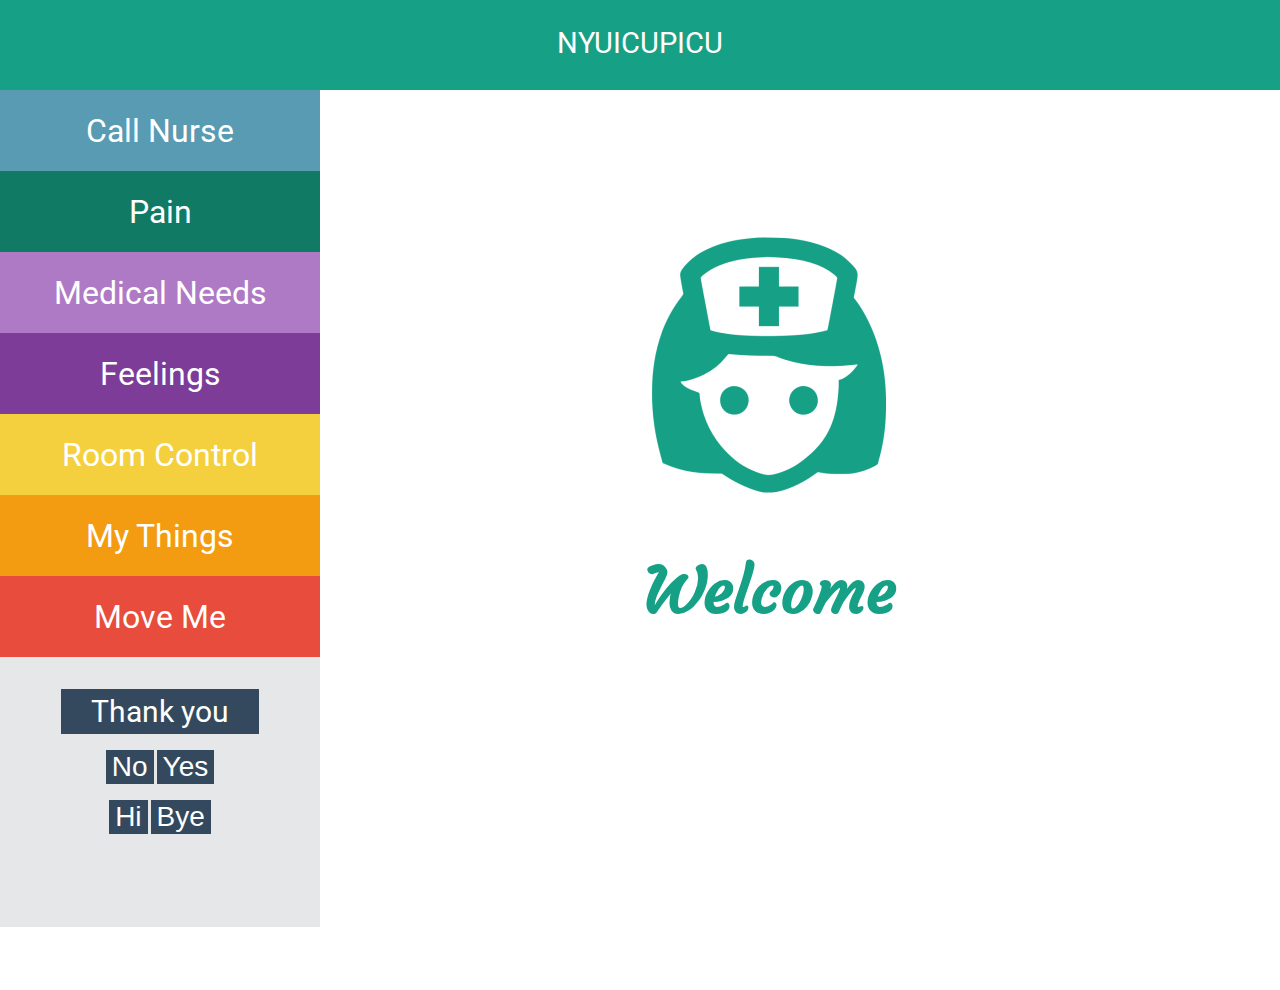
==== platforms/browser/www/index.html @ 37440c9d "ICUPICU source code" ====
<!DOCTYPE html>
<!--
    Copyright (c) 2012-2016 Adobe Systems Incorporated. All rights reserved.

    Licensed to the Apache Software Foundation (ASF) under one
    or more contributor license agreements.  See the NOTICE file
    distributed with this work for additional information
    regarding copyright ownership.  The ASF licenses this file
    to you under the Apache License, Version 2.0 (the
    "License"); you may not use this file except in compliance
    with the License.  You may obtain a copy of the License at

    http://www.apache.org/licenses/LICENSE-2.0

    Unless required by applicable law or agreed to in writing,
    software distributed under the License is distributed on an
    "AS IS" BASIS, WITHOUT WARRANTIES OR CONDITIONS OF ANY
     KIND, either express or implied.  See the License for the
    specific language governing permissions and limitations
    under the License.
-->
<html>

<head>

    <link href="https://fonts.googleapis.com/css?family=Roboto" rel="stylesheet">
    <link href="https://fonts.googleapis.com/css?family=Courgette" rel="stylesheet">

    <meta charset="utf-8" />
    <meta name="format-detection" content="telephone=no" />
    <meta name="msapplication-tap-highlight" content="no" />
    <meta name="viewport" content="user-scalable=no, initial-scale=1, maximum-scale=1, minimum-scale=1, width=device-width" />
    <!-- This is a wide open CSP declaration. To lock this down for production, see below. -->
    <meta http-equiv="Content-Security-Policy" content="default-src * 'unsafe-inline'; style-src 'self' 'unsafe-inline'; media-src *" />
    <!-- Good default declaration:
    * gap: is required only on iOS (when using UIWebView) and is needed for JS->native communication
    * https://ssl.gstatic.com is required only on Android and is needed for TalkBack to function properly
    * Disables use of eval() and inline scripts in order to mitigate risk of XSS vulnerabilities. To change this:
        * Enable inline JS: add 'unsafe-inline' to default-src
        * Enable eval(): add 'unsafe-eval' to default-src
    * Create your own at http://cspisawesome.com
    -->
    <!-- <meta http-equiv="Content-Security-Policy" content="default-src 'self' data: gap: 'unsafe-inline' https://ssl.gstatic.com; style-src 'self' 'unsafe-inline'; media-src *" /> -->

    <link rel="stylesheet" type="text/css" href="css/index.css"/>
    <title>The Patient Communicator</title>
</head>

<body>
    <div id = "header">
      <h1 aria-hidden="true"> NYUICUPICU </h1>
    </div>
    <div id = "side_buttons">
      <button type = "button" class = "button" id = "button1" onclick='speak("call nurse")'>Call Nurse</button>
      <button type = "button" class = "button" id = "button2" onclick="location.href = 'pages/pain.html'">Pain</button>
      <button type = "button" class = "button" id = "button3">Medical Needs</button>
      <button type = "button" class = "button" id = "button4">Feelings</button>
      <button type = "button" class = "button" id = "button5">Room Control</button>
      <button type = "button" class = "button" id = "button6">My Things</button>
      <button type = "button" class = "button" id = "button7">Move Me</button>
      <div id = "words">
        <button type="button" id = "thanks_button" onclick='speak("thank you")'> Thank you </button>
        <div class = "greetings">
          <button type="button" class = "small_button" onclick='speak("no")'> No </button>
          <button type="button" class = "small_button" onclick='speak("yes")'> Yes </button>
        </div>
        <div class = "greetings">
          <button type="button" class = "small_button" onclick='speak("hi")'> Hi </button>
          <button type="button" class = "small_button" onclick='speak("bye")'> Bye </button>
        </div>
      </div>
    </div>

    <div id = "page_content">
      <div class="message">
        <img id = "nurse_icon" src="img/nurse.png" alt="nurse" aria-hidden="true">
        <h1 id = "welcome" aria-hidden="true"> Welcome </h1>
      </div>
    </div>

    <script src="https://code.jquery.com/jquery-3.1.1.min.js"   integrity="sha256-hVVnYaiADRTO2PzUGmuLJr8BLUSjGIZsDYGmIJLv2b8="   crossorigin="anonymous"></script>
    <script type="text/javascript" src="js/script.js"></script>
    <script type="text/javascript" src="cordova.js"></script>
    <script type="text/javascript" src="js/index.js"></script>
    <script type="text/javascript">
        app.initialize();
    </script>
</body>

</html>
---- platforms/browser/www/css/index.css ----
* {
    -webkit-tap-highlight-color: rgba(0,0,0,0); /* make transparent link selection, adjust last value opacity 0 to 1.0 */
}

body {
    -webkit-touch-callout: none;                /* prevent callout to copy image, etc when tap to hold */
    -webkit-text-size-adjust: none;             /* prevent webkit from resizing text to fit */
    -webkit-user-select: none;                  /* prevent copy paste, to allow, change 'none' to 'text' */
    background-attachment:fixed;
    font-family: 'Roboto', sans-serif;
    font-size:12px;
    height:100%;
    margin:0px;
    padding:0px;
    width:100%;
}

/* Portrait layout (default) */
.app {
    position:absolute;             /* position in the center of the screen */
    left:50%;
    top:50%;
    height:50px;                   /* text area height */
    width:225px;                   /* text area width */
    text-align:center;
    padding:180px 0px 0px 0px;     /* image height is 200px (bottom 20px are overlapped with text) */
    margin:-115px 0px 0px -112px;  /* offset vertical: half of image height and text area height */
                                   /* offset horizontal: half of text area width */
}

/* Landscape layout (with min-width) */
@media screen and (orientation landscape) {
    .app {
        background-position:left center;
        padding:75px 0px 75px 170px;  /* padding-top + padding-bottom + text area = image height */
        margin:-90px 0px 0px -198px;  /* offset vertical: half of image height */
                                      /* offset horizontal: half of image width and text area width */
    }
}

h1 {
    font-size:24px;
    font-weight:normal;
    margin:0px;
    overflow:visible;
    padding:0px;
    text-align:center;
}

.event {
    border-radius:4px;
    -webkit-border-radius:4px;
    color:#FFFFFF;
    font-size:12px;
    margin:0px 30px;
    padding:2px 0px;
}

.event.listening {
    background-color:#333333;
    display:block;
}

.event.received {
    background-color:#4B946A;
    display:none;
}

@keyframes fade {
    from { opacity: 1.0; }
    50% { opacity: 0.4; }
    to { opacity: 1.0; }
}

@-webkit-keyframes fade {
    from { opacity: 1.0; }
    50% { opacity: 0.4; }
    to { opacity: 1.0; }
}

.blink {
    animation:fade 3000ms infinite;
    -webkit-animation:fade 3000ms infinite;
}

#header {
  position: fixed;
  width: 100%;
  height: 10vh;
  background-color:#16A085;
  z-index: 1;
}

#header h1 {
  color: white;
  margin-top: 2%;
  font-size: 1.8rem;
}

#side_buttons {
  z-index:0;
  position: absolute;
  margin-top: 10vh;
  width: 25vw;
  height: 100vh;
}

.button {
  font-family: 'Roboto', sans-serif;
  background-color:#599bb3;
	font-size: 2rem;
	text-decoration:none;
  display: block;
  width: 25vw;
  height: 9vh;
  padding: 0;
  border: none;
  color: white;
}

#button1 {
  background-color:#599bb3;
}
#button2 {
  background-color:#117A65;
}
#button3 {
  background-color: #AF7AC5;
}
#button4 {
  background-color: #7D3C98;
}
#button5 {
  background-color: #F4D03F;
}
#button6 {
  background-color: #F39C12;
}
#button7 {
  background-color: #E74C3C;
}

#words {
  position: absolute;
  background-color: #E5E7E9;
  width: 25vw;
  height: 30vh;
  display: block;
  border: none;
  padding: 0;
}

#thanks_button {
  font-family: 'Roboto', sans-serif;
  display: block;
  text-align: center;
  margin: 0 auto;
  margin-top: 10%;
  position: relative;
  outline: none;
  border: none;
  padding: 5px;
  padding-left: 30px;
  padding-right: 30px;
  font-size: 30px;
  background-color: #34495E;
  color: white;
}

.greetings {
  font-family: 'Roboto', sans-serif;
  margin: 0 auto;
  text-align: center;
  margin-top: 5%;
}
.small_button {
  margin: 0 auto;
  background-color: #34495E;
  color: white;
  border: none;
  font-size: 28px;
}

#page_content {
  position: fixed;
  width: 85vw;
  top: 10vw;
  left:25vh;
  text-align: center;
}

#nurse_icon {
  margin: 0 auto;
  margin-top: 10%;
}

#welcome {

  font-family: 'Courgette', cursive;
  margin: 5%;
  font-size: 4rem;
  font-weight: bold;
  color: #16A085;
}
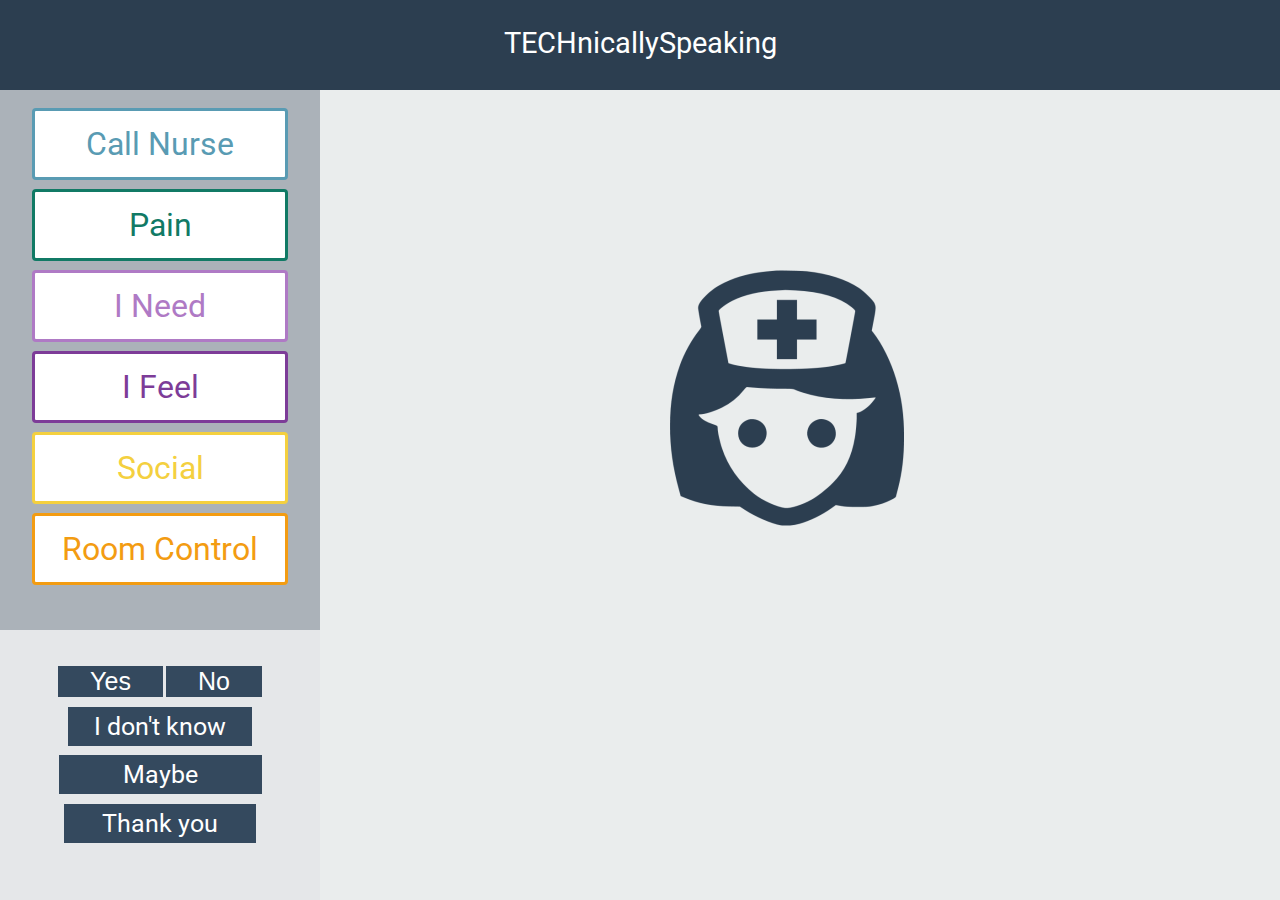
==== commit 4cb3c8ea: "changed homepage layout" ====
--- a/platforms/browser/www/index.html
+++ b/platforms/browser/www/index.html
@@ -48,33 +48,31 @@
 
 <body>
     <div id = "header">
-      <h1 aria-hidden="true"> NYUICUPICU </h1>
+      <h1 aria-hidden="true"> TECHnicallySpeaking </h1>
     </div>
     <div id = "side_buttons">
-      <button type = "button" class = "button" id = "button1" onclick='speak("call nurse")'>Call Nurse</button>
-      <button type = "button" class = "button" id = "button2" onclick="location.href = 'pages/pain.html'">Pain</button>
-      <button type = "button" class = "button" id = "button3">Medical Needs</button>
-      <button type = "button" class = "button" id = "button4">Feelings</button>
-      <button type = "button" class = "button" id = "button5">Room Control</button>
-      <button type = "button" class = "button" id = "button6">My Things</button>
-      <button type = "button" class = "button" id = "button7">Move Me</button>
+      <div id = "main_background">
+          <button type = "button" class = "button" id = "nurse_button" onclick='speak("call nurse")'>Call Nurse</button>
+          <button type = "button" class = "button" id = "pain_button" onclick="location.href = 'pages/pain.html'">Pain</button>
+          <button type = "button" class = "button" id = "need_button"> I Need </button>
+          <button type = "button" class = "button" id = "feel_button"> I Feel</button>
+          <button type = "button" class = "button" id = "social_button">Social</button>
+          <button type = "button" class = "button" id = "room_button">Room Control</button>
+      </div>
       <div id = "words">
-        <button type="button" id = "thanks_button" onclick='speak("thank you")'> Thank you </button>
         <div class = "greetings">
+          <button type="button" class = "small_button" onclick='speak("yes")'> Yes </button>
           <button type="button" class = "small_button" onclick='speak("no")'> No </button>
-          <button type="button" class = "small_button" onclick='speak("yes")'> Yes </button>
         </div>
-        <div class = "greetings">
-          <button type="button" class = "small_button" onclick='speak("hi")'> Hi </button>
-          <button type="button" class = "small_button" onclick='speak("bye")'> Bye </button>
-        </div>
+        <button type="button" id= "dont" class = "phrase" onclick='speak("I don&quot;t know")'>I don't know</button>
+        <button type="button" id="maybe" class = "phrase" onclick='speak("maybe")'> Maybe </button>
+        <button type="button" class = "phrase" onclick='speak("thank you")'> Thank you </button>
       </div>
     </div>
 
     <div id = "page_content">
       <div class="message">
         <img id = "nurse_icon" src="img/nurse.png" alt="nurse" aria-hidden="true">
-        <h1 id = "welcome" aria-hidden="true"> Welcome </h1>
       </div>
     </div>
 
--- a/platforms/browser/www/css/index.css
+++ b/platforms/browser/www/css/index.css
@@ -87,7 +87,7 @@
   position: fixed;
   width: 100%;
   height: 10vh;
-  background-color:#16A085;
+  background-color:#2C3E50;
   z-index: 1;
 }
 
@@ -102,42 +102,54 @@
   position: absolute;
   margin-top: 10vh;
   width: 25vw;
-  height: 100vh;
+  height: 90vh;
+}
+
+#main_background {
+  height: 59vh;
+  background-color:#ABB2B9;
+  padding-top: 1vh;
 }
 
 .button {
   font-family: 'Roboto', sans-serif;
-  background-color:#599bb3;
 	font-size: 2rem;
 	text-decoration:none;
   display: block;
-  width: 25vw;
-  height: 9vh;
+  width: 20vw;
+  height: 8vh;
   padding: 0;
-  border: none;
-  color: white;
-}
-
-#button1 {
-  background-color:#599bb3;
-}
-#button2 {
-  background-color:#117A65;
-}
-#button3 {
-  background-color: #AF7AC5;
-}
-#button4 {
-  background-color: #7D3C98;
-}
-#button5 {
-  background-color: #F4D03F;
-}
-#button6 {
-  background-color: #F39C12;
-}
-#button7 {
-  background-color: #E74C3C;
+  background-color:white;
+  margin: 0 auto;
+  border-style: solid;
+  border-width: medium;
+  border-radius: 4px;
+  margin-top: 1vh;
+}
+
+#nurse_button {
+  color: #599bb3;
+  border-color: #599bb3;
+}
+#pain_button{
+  color:#117A65;
+  border-color: #117A65;
+}
+#need_button {
+  color: #AF7AC5;
+  border-color:  #AF7AC5;
+}
+#feel_button {
+  color: #7D3C98;
+  border-color: #7D3C98;
+}
+#social_button {
+  color:#F4D03F;
+  border-color: #F4D03F;
+}
+#room_button {
+  color: #F39C12;
+  border-color: #F39C12;
 }
 
 #words {
@@ -150,55 +162,63 @@
   padding: 0;
 }
 
-#thanks_button {
+.phrase {
   font-family: 'Roboto', sans-serif;
   display: block;
   text-align: center;
   margin: 0 auto;
-  margin-top: 10%;
+  margin-top: 3%;
   position: relative;
   outline: none;
   border: none;
   padding: 5px;
-  padding-left: 30px;
-  padding-right: 30px;
-  font-size: 30px;
+  font-size: 25px;
   background-color: #34495E;
   color: white;
+  padding-right: 3vw;
+  padding-left: 3vw;
+}
+
+#maybe {
+  padding-right: 5vw;
+  padding-left: 5vw;
+}
+
+#dont {
+  padding-right: 2vw;
+  padding-left: 2vw;
 }
 
 .greetings {
   font-family: 'Roboto', sans-serif;
   margin: 0 auto;
   text-align: center;
-  margin-top: 5%;
+  margin-top: 4vh;
 }
 .small_button {
   margin: 0 auto;
   background-color: #34495E;
   color: white;
   border: none;
-  font-size: 28px;
+  font-size: 25px;
+  padding-left: 2.5vw;
+  padding-right: 2.5vw;
 }
 
 #page_content {
-  position: fixed;
+  background-color: #EAEDED;
+  position: absolute;
   width: 85vw;
-  top: 10vw;
-  left:25vh;
+  height: 90vh;
+  top: 10vh;
+  left: 25vw;
+}
+
+.message {
   text-align: center;
-}
-
+  margin: 0 auto;
+}
 #nurse_icon {
-  margin: 0 auto;
-  margin-top: 10%;
-}
-
-#welcome {
-
-  font-family: 'Courgette', cursive;
-  margin: 5%;
-  font-size: 4rem;
-  font-weight: bold;
-  color: #16A085;
-}
+  margin-top: 20vh;
+  margin-right: 12vw;
+}
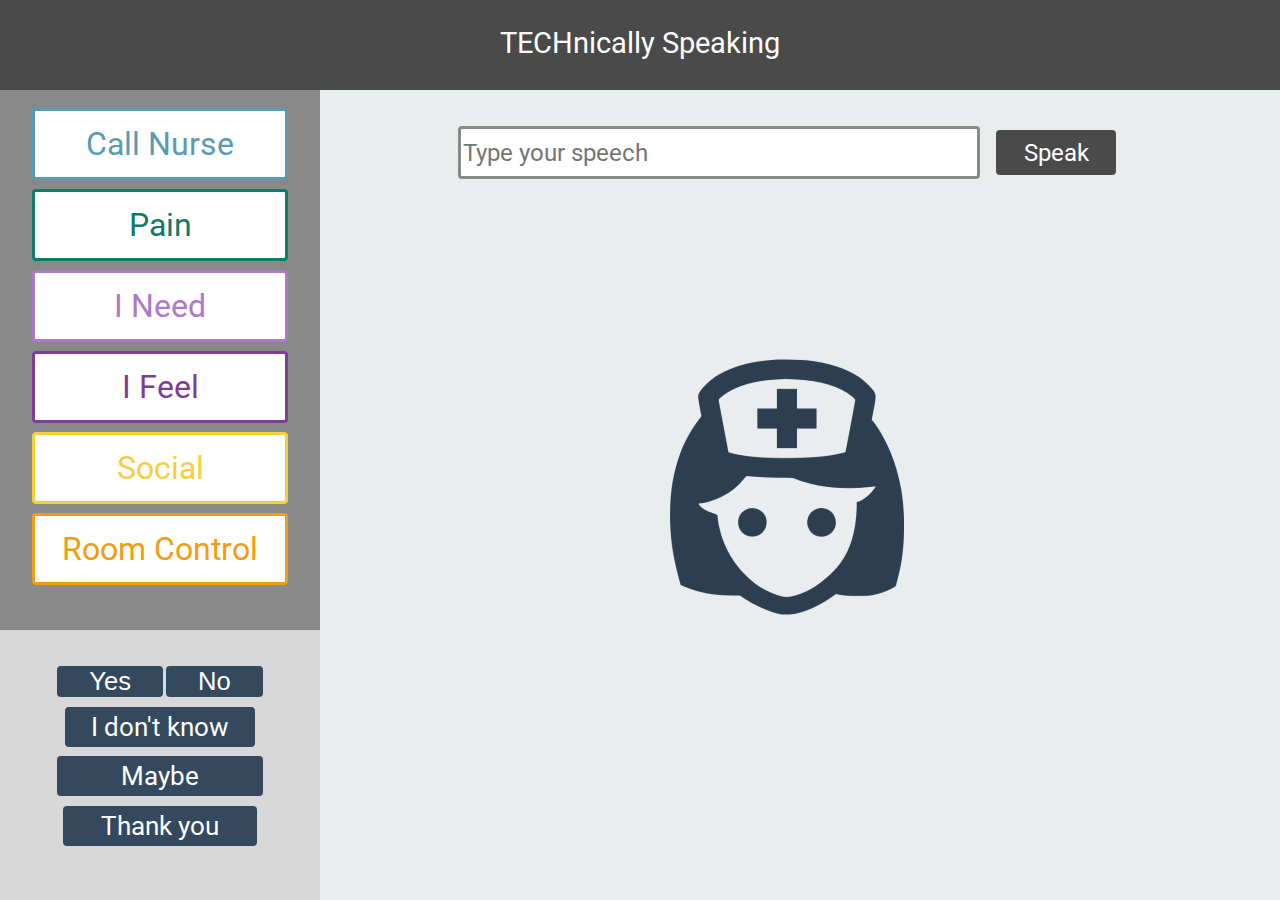
==== commit 6a0634b8: "finished homepage" ====
--- a/platforms/browser/www/index.html
+++ b/platforms/browser/www/index.html
@@ -1,36 +1,15 @@
 <!DOCTYPE html>
-<!--
-    Copyright (c) 2012-2016 Adobe Systems Incorporated. All rights reserved.
-
-    Licensed to the Apache Software Foundation (ASF) under one
-    or more contributor license agreements.  See the NOTICE file
-    distributed with this work for additional information
-    regarding copyright ownership.  The ASF licenses this file
-    to you under the Apache License, Version 2.0 (the
-    "License"); you may not use this file except in compliance
-    with the License.  You may obtain a copy of the License at
-
-    http://www.apache.org/licenses/LICENSE-2.0
-
-    Unless required by applicable law or agreed to in writing,
-    software distributed under the License is distributed on an
-    "AS IS" BASIS, WITHOUT WARRANTIES OR CONDITIONS OF ANY
-     KIND, either express or implied.  See the License for the
-    specific language governing permissions and limitations
-    under the License.
--->
 <html>
 
 <head>
 
     <link href="https://fonts.googleapis.com/css?family=Roboto" rel="stylesheet">
-    <link href="https://fonts.googleapis.com/css?family=Courgette" rel="stylesheet">
+    <link href="https://fonts.googleapis.com/css?family=PT+Sans+Narrow" rel="stylesheet">
 
     <meta charset="utf-8" />
     <meta name="format-detection" content="telephone=no" />
     <meta name="msapplication-tap-highlight" content="no" />
     <meta name="viewport" content="user-scalable=no, initial-scale=1, maximum-scale=1, minimum-scale=1, width=device-width" />
-    <!-- This is a wide open CSP declaration. To lock this down for production, see below. -->
     <meta http-equiv="Content-Security-Policy" content="default-src * 'unsafe-inline'; style-src 'self' 'unsafe-inline'; media-src *" />
     <!-- Good default declaration:
     * gap: is required only on iOS (when using UIWebView) and is needed for JS->native communication
@@ -48,7 +27,7 @@
 
 <body>
     <div id = "header">
-      <h1 aria-hidden="true"> TECHnicallySpeaking </h1>
+      <h1 aria-hidden="true"> TECHnically Speaking </h1>
     </div>
     <div id = "side_buttons">
       <div id = "main_background">
@@ -70,9 +49,17 @@
       </div>
     </div>
 
-    <div id = "page_content">
-      <div class="message">
+    <div id = "main_page">
+      <div id = "speech">
+        <form class="speech-form">
+            <input type="text" id = "speech_text" placeholder = "Type your speech" value="">
+            <input type="submit" id="speech_submit" value="Speak">
+        </form>
+      </div>
+      <!-- Changes according to the page -->
+      <div class="page_content">
         <img id = "nurse_icon" src="img/nurse.png" alt="nurse" aria-hidden="true">
+        <h2 id = "welcome"></h2>
       </div>
     </div>
 
@@ -83,6 +70,6 @@
     <script type="text/javascript">
         app.initialize();
     </script>
-</body>
+  </body>
 
 </html>
--- a/platforms/browser/www/css/index.css
+++ b/platforms/browser/www/css/index.css
@@ -85,9 +85,9 @@
 
 #header {
   position: fixed;
-  width: 100%;
+  width: 100vw;
   height: 10vh;
-  background-color:#2C3E50;
+  background-color:#4A4A4A;
   z-index: 1;
 }
 
@@ -107,7 +107,7 @@
 
 #main_background {
   height: 59vh;
-  background-color:#ABB2B9;
+  background-color:#898989;
   padding-top: 1vh;
 }
 
@@ -154,7 +154,7 @@
 
 #words {
   position: absolute;
-  background-color: #E5E7E9;
+  background-color: #D8D8D8;
   width: 25vw;
   height: 30vh;
   display: block;
@@ -172,11 +172,12 @@
   outline: none;
   border: none;
   padding: 5px;
-  font-size: 25px;
+  font-size: 1.6rem;
   background-color: #34495E;
   color: white;
   padding-right: 3vw;
   padding-left: 3vw;
+  border-radius: 4px;
 }
 
 #maybe {
@@ -200,12 +201,13 @@
   background-color: #34495E;
   color: white;
   border: none;
-  font-size: 25px;
+  font-size: 1.6rem;
   padding-left: 2.5vw;
   padding-right: 2.5vw;
-}
-
-#page_content {
+  border-radius: 4px;
+}
+
+#main_page {
   background-color: #EAEDED;
   position: absolute;
   width: 85vw;
@@ -214,11 +216,52 @@
   left: 25vw;
 }
 
-.message {
-  text-align: center;
-  margin: 0 auto;
-}
+.page_content {
+  text-align: center;
+  margin: 0 auto;
+}
+
 #nurse_icon {
   margin-top: 20vh;
   margin-right: 12vw;
 }
+
+#welcome {
+  font-family: 'PT Sans Narrow', sans-serif;
+  font-size: 2rem;
+  margin-right: 12vw;
+  color:#2C3E50;
+}
+
+#speech {
+  margin: 0 auto;
+  text-align: center;
+  margin-right: 12vw;
+  margin-top: 4vh;
+}
+
+#speech_text {
+  font-family: 'Roboto', sans-serif;
+  width: 40vw;
+  height:5vh;
+  font-size: 1.5rem;
+  border-color:#898989;
+  border-width: medium;
+  border-style: solid;
+  border-radius: 4px;
+  text-shadow: none;
+}
+
+#speech_submit {
+  font-family: 'Roboto', sans-serif;
+  height:5vh;
+  padding-left: 2vw;
+  padding-right: 2vw;
+  margin-left: 1vw;
+  color:white;
+  background-color:#4A4A4A;
+  font-size: 1.5rem;
+  border-color: #4A4A4A;
+  border-style: solid;
+  border-radius: 4px;
+}
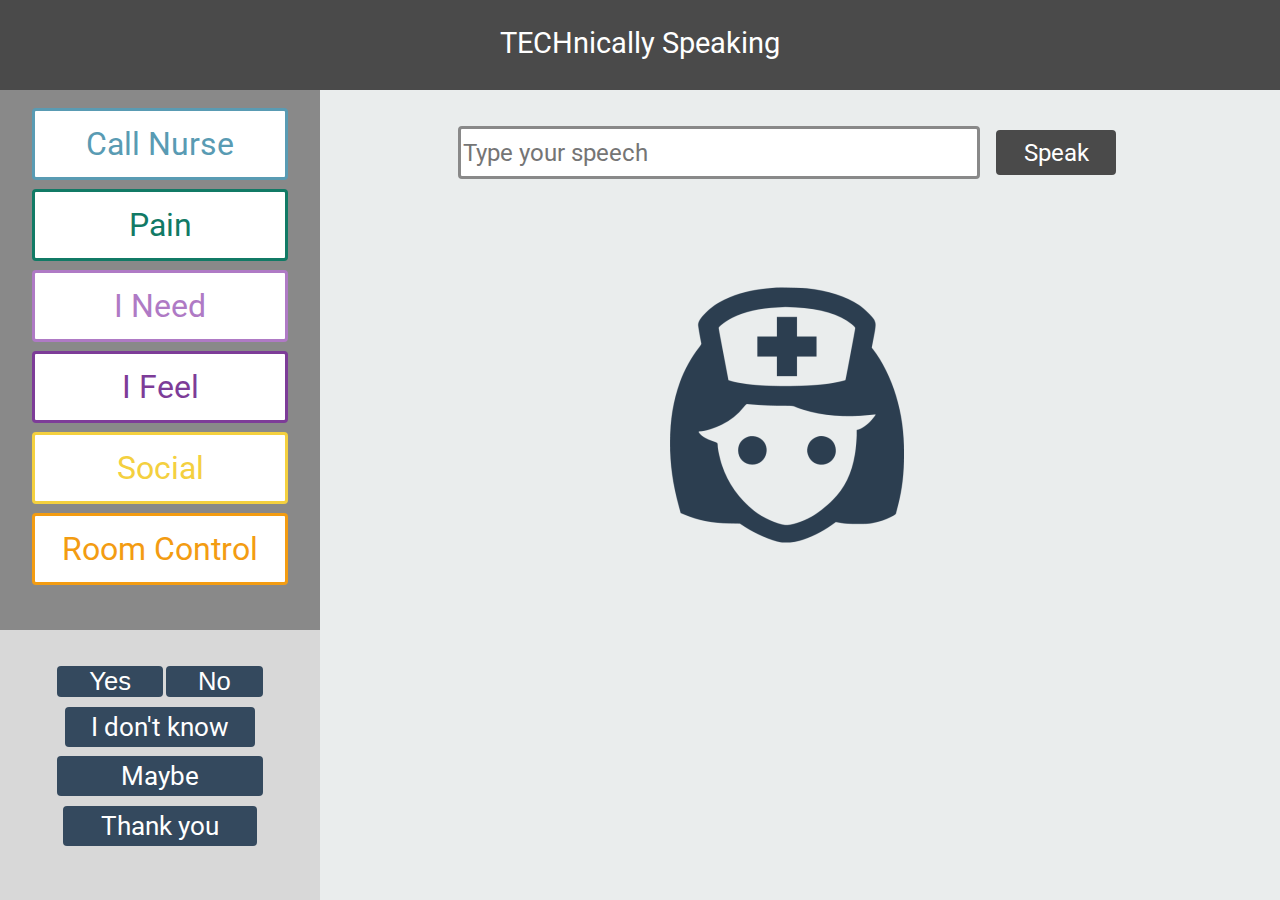
==== commit 0fd0d442: "added loading icons" ====
--- a/platforms/browser/www/index.html
+++ b/platforms/browser/www/index.html
@@ -31,7 +31,7 @@
     </div>
     <div id = "side_buttons">
       <div id = "main_background">
-          <button type = "button" class = "button" id = "nurse_button" onclick='speak("call nurse")'>Call Nurse</button>
+          <button type = "button" class = "button" id = "nurse_button" onclick='callNurse()'>Call Nurse</button>
           <button type = "button" class = "button" id = "pain_button" onclick="location.href = 'pages/pain.html'">Pain</button>
           <button type = "button" class = "button" id = "need_button"> I Need </button>
           <button type = "button" class = "button" id = "feel_button"> I Feel</button>
@@ -50,6 +50,7 @@
     </div>
 
     <div id = "main_page">
+
       <div id = "speech">
         <form class="speech-form">
             <input type="text" id = "speech_text" placeholder = "Type your speech" value="">
@@ -58,8 +59,20 @@
       </div>
       <!-- Changes according to the page -->
       <div class="page_content">
-        <img id = "nurse_icon" src="img/nurse.png" alt="nurse" aria-hidden="true">
-        <h2 id = "welcome"></h2>
+
+        <div id="content">
+
+          <img id = "nurse_icon" src="img/nurse.png" alt="nurse" aria-hidden="true">
+          <h2 id = "welcome"></h2>
+        </div>
+
+        <div id="call_nurse">
+          <img id="call_nurse_icon" src="../img/callnurse.png" alt="call nurse" aria-hidden="true">
+          <h1> Calling Nurse</h1><br>
+          <div class="circle"></div>
+          <div class="circle"></div>
+          <div class="circle"></div>
+        </div>
       </div>
     </div>
 
--- a/platforms/browser/www/css/index.css
+++ b/platforms/browser/www/css/index.css
@@ -222,7 +222,7 @@
 }
 
 #nurse_icon {
-  margin-top: 20vh;
+  margin-top: 12vh;
   margin-right: 12vw;
 }
 
@@ -265,3 +265,116 @@
   border-style: solid;
   border-radius: 4px;
 }
+
+#call_nurse {
+  display: none;
+  margin: 0 auto;
+  text-align: center;
+  margin-left: 8vw;
+  background-color: #34495E;
+  width: 60vw;
+  height: 50vh;
+  margin-top: 10vh;
+  border-radius: 5px;
+  color: white;
+}
+
+#call_nurse_icon {
+  margin-top: 8vh;
+  margin-bottom: 4vh;
+}
+
+/* Loading circle */
+.circle {
+  width: 10px;
+  height: 10px;
+  border-radius: 14px;
+  border: 2px solid white;
+  margin: 10px;
+  animation: rotate 2s infinite linear;
+  animation-fill-mode: both;
+  display: inline-block;
+}
+
+.circle:nth-of-type(2) {
+    animation: rotate2 2s infinite linear;
+  animation-fill-mode: both;
+}
+
+.circle:nth-of-type(3) {
+    animation: rotate3 2s infinite linear;
+  animation-fill-mode: both;
+}
+
+@keyframes rotate {
+  0% {
+    transform: scale(0);
+    opacity: 0;
+  }
+  25% {
+    transform: scale(1);
+    opacity: 1;
+  }
+  75% {
+    transform: scale(1);
+    opacity: 1;
+  }
+  85% {
+    transform: scale(1);
+    opacity: 1;
+  }
+  100% {
+    transform: scale(1);
+    opacity: 0;
+  }
+}
+
+@keyframes rotate2 {
+  0% {
+    transform: scale(0);
+    opacity: 0;
+  }
+  25% {
+    transform: scale(0);
+    opacity: 0;
+  }
+  50% {
+    transform: scale(1);
+    opacity: 1;
+  }
+  75% {
+    transform: scale(1);
+    opacity: 1;
+  }
+  85% {
+    transform: scale(1);
+    opacity: 1;
+  }
+  100% {
+    transform: scale(1);
+    opacity: 0;
+  }
+}
+
+@keyframes rotate3 {
+  0% {
+    transform: scale(0);
+    opacity: 0;
+  }
+  50% {
+    transform: scale(0);
+    opacity: 0;
+  }
+  75% {
+    transform: scale(1);
+    opacity: 1;
+  }
+  85% {
+    transform: scale(1);
+    opacity: 1;
+  }
+  100% {
+    transform: scale(1);
+    opacity: 0;
+  }
+}
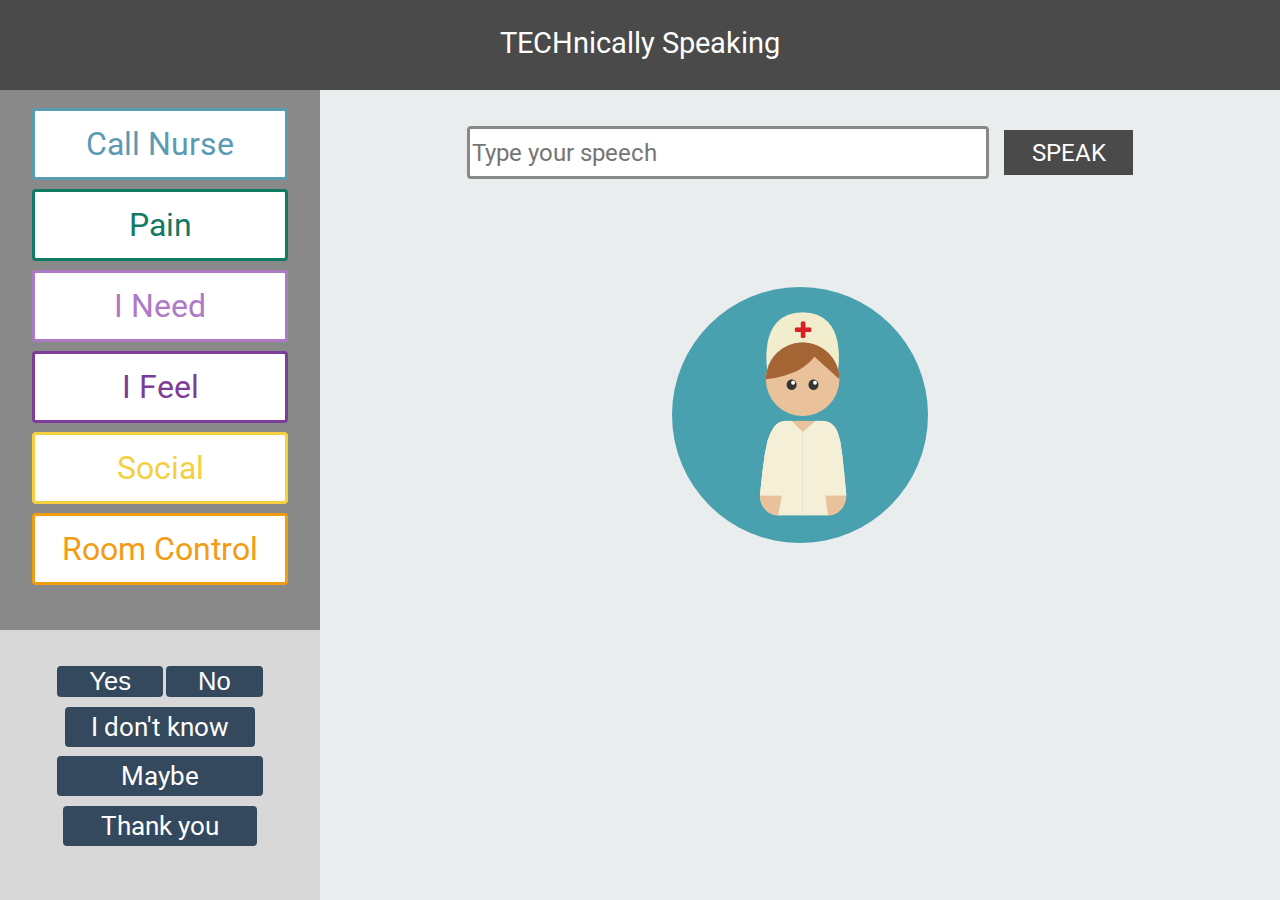
==== commit 57142fc3: "Merge pull request #2 from an1519/websockets" ====
--- a/platforms/browser/www/index.html
+++ b/platforms/browser/www/index.html
@@ -33,10 +33,10 @@
       <div id = "main_background">
           <button type = "button" class = "button" id = "nurse_button" onclick='callNurse()'>Call Nurse</button>
           <button type = "button" class = "button" id = "pain_button" onclick="location.href = 'pages/pain.html'">Pain</button>
-          <button type = "button" class = "button" id = "need_button"> I Need </button>
-          <button type = "button" class = "button" id = "feel_button"> I Feel</button>
-          <button type = "button" class = "button" id = "social_button">Social</button>
-          <button type = "button" class = "button" id = "room_button">Room Control</button>
+          <button type = "button" class = "button" id = "need_button" onclick="location.href = 'pages/need.html'"> I Need </button>
+          <button type = "button" class = "button" id = "feel_button" onclick="location.href = 'pages/feeling.html'"> I Feel</button>
+          <button type = "button" class = "button" id = "social_button" onclick="location.href = 'pages/social.html'">Social</button>
+          <button type = "button" class = "button" id = "room_button" onclick="location.href = 'pages/control.html'">Room Control</button>
       </div>
       <div id = "words">
         <div class = "greetings">
@@ -50,24 +50,21 @@
     </div>
 
     <div id = "main_page">
-
       <div id = "speech">
         <form class="speech-form">
             <input type="text" id = "speech_text" placeholder = "Type your speech" value="">
-            <input type="submit" id="speech_submit" value="Speak">
+            <input type="submit" id="speech_submit" value="SPEAK">
         </form>
       </div>
       <!-- Changes according to the page -->
       <div class="page_content">
-
         <div id="content">
-
           <img id = "nurse_icon" src="img/nurse.png" alt="nurse" aria-hidden="true">
           <h2 id = "welcome"></h2>
         </div>
 
         <div id="call_nurse">
-          <img id="call_nurse_icon" src="../img/callnurse.png" alt="call nurse" aria-hidden="true">
+          <img id="call_nurse_icon" src="img/callnurse.png" alt="call nurse" aria-hidden="true">
           <h1> Calling Nurse</h1><br>
           <div class="circle"></div>
           <div class="circle"></div>
@@ -75,7 +72,6 @@
         </div>
       </div>
     </div>
-
     <script src="https://code.jquery.com/jquery-3.1.1.min.js"   integrity="sha256-hVVnYaiADRTO2PzUGmuLJr8BLUSjGIZsDYGmIJLv2b8="   crossorigin="anonymous"></script>
     <script type="text/javascript" src="js/script.js"></script>
     <script type="text/javascript" src="cordova.js"></script>
--- a/platforms/browser/www/css/index.css
+++ b/platforms/browser/www/css/index.css
@@ -210,7 +210,7 @@
 #main_page {
   background-color: #EAEDED;
   position: absolute;
-  width: 85vw;
+  width: 75vw;
   height: 90vh;
   top: 10vh;
   left: 25vw;
@@ -223,20 +223,17 @@
 
 #nurse_icon {
   margin-top: 12vh;
-  margin-right: 12vw;
 }
 
 #welcome {
   font-family: 'PT Sans Narrow', sans-serif;
   font-size: 2rem;
-  margin-right: 12vw;
   color:#2C3E50;
 }
 
 #speech {
   margin: 0 auto;
   text-align: center;
-  margin-right: 12vw;
   margin-top: 4vh;
 }
 
@@ -250,20 +247,6 @@
   border-style: solid;
   border-radius: 4px;
   text-shadow: none;
-}
-
-#speech_submit {
-  font-family: 'Roboto', sans-serif;
-  height:5vh;
-  padding-left: 2vw;
-  padding-right: 2vw;
-  margin-left: 1vw;
-  color:white;
-  background-color:#4A4A4A;
-  font-size: 1.5rem;
-  border-color: #4A4A4A;
-  border-style: solid;
-  border-radius: 4px;
 }
 
 #call_nurse {
@@ -378,3 +361,17 @@
     opacity: 0;
   }
 }
+
+#speech_submit {
+  font-family: 'Roboto', sans-serif;
+  height:5vh;
+  padding-left: 2vw;
+  padding-right: 2vw;
+  margin-left: 1vw;
+  color:white;
+  background-color:#4A4A4A;
+  font-size: 1.5rem;
+  border-color: #4A4A4A;
+  border-style: solid;
+  border-radius: 0px;
+}
